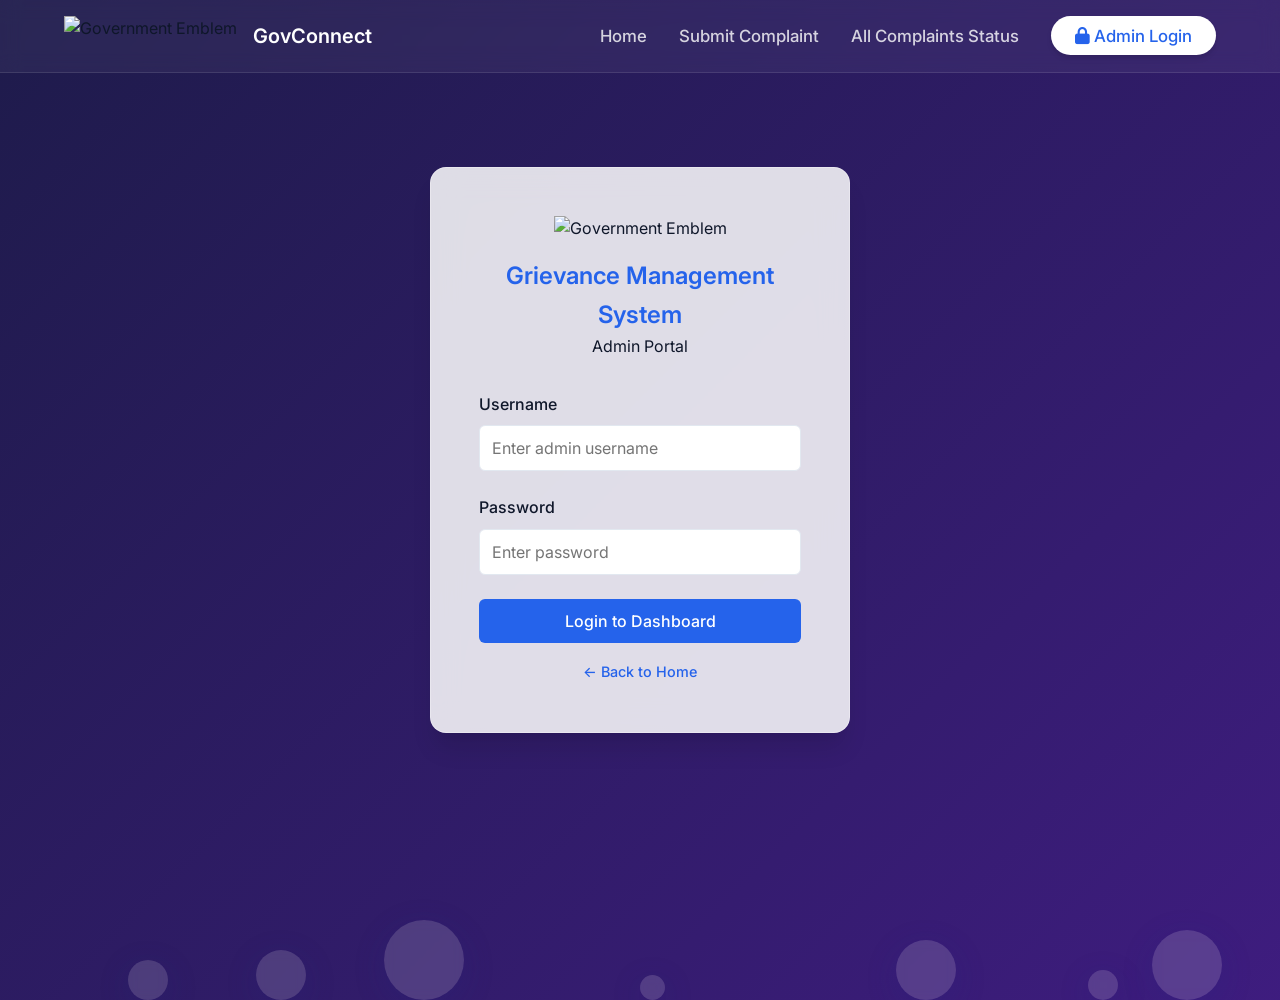
==== frontend/admin/complaints.html @ 9bc856f1 "Add files via upload" ====
<!DOCTYPE html>
<html lang="en">
<head>
    <meta charset="UTF-8">
    <meta name="viewport" content="width=device-width, initial-scale=1.0">
    <title>All Complaints - Grievance Management System</title>
    <link rel="stylesheet" href="../css/style.css">
    <link href="https://fonts.googleapis.com/css2?family=Inter:wght@300;400;500;600;700&display=swap" rel="stylesheet">
    <link rel="stylesheet" href="https://cdnjs.cloudflare.com/ajax/libs/font-awesome/6.4.0/css/all.min.css">
</head>
<body class="admin-body">
    <div class="sidebar">
        <div class="sidebar-header">
            <img src="https://upload.wikimedia.org/wikipedia/commons/5/55/Emblem_of_India.svg" alt="Emblem" class="sidebar-logo">
            <h2>Admin Portal</h2>
        </div>
        <ul class="nav-links">
            <li><a href="dashboard.html"><i class="fas fa-home"></i> Home Dashboard</a></li>
            <li><a href="complaints.html" class="active"><i class="fas fa-list"></i> All Complaints</a></li>
            <li><a href="queue.html"><i class="fas fa-exclamation-triangle"></i> Priority Queue</a></li>
            <li><a href="#" id="logoutBtn"><i class="fas fa-sign-out-alt"></i> Logout</a></li>
        </ul>
    </div>
    
    <div class="main-content">
        <header class="top-header">
            <div style="display: flex; align-items: center; gap: 1.5rem;">
                <div class="admin-hamburger" id="admin-hamburger">
                    <i class="fas fa-bars"></i>
                </div>
                <div class="header-title">
                    <h1>All Complaints</h1>
                    <p>Manage and track all registered grievances</p>
                </div>
            </div>
        </header>

        <div class="table-container">
            <div class="table-controls">
                <input type="text" id="searchBox" placeholder="Search by Ticket ID or Name..." class="search-input">
                <select id="filterDistrict" class="filter-select">
                    <option value="">All Districts</option>
                    <option value="North District">North District</option>
                    <option value="South District">South District</option>
                    <option value="East District">East District</option>
                    <option value="West District">West District</option>
                    <option value="Central District">Central District</option>
                </select>
                <select id="filterStatus" class="filter-select">
                    <option value="">All Statuses</option>
                    <option value="Pending">Pending</option>
                    <option value="In Progress">In Progress</option>
                    <option value="Resolved">Resolved</option>
                </select>
                <button class="btn-outline" onclick="exportToCSV()"><i class="fas fa-download"></i> Export CSV</button>
            </div>
            
            <table class="data-table">
                <thead>
                    <tr>
                        <th>Ticket ID</th>
                        <th>Citizen Name</th>
                        <th>District</th>
                        <th>Category</th>
                        <th>Urgency</th>
                        <th>Status</th>
                        <th>Action</th>
                    </tr>
                </thead>
                <tbody id="complaintsTableBody">
                    <!-- Rows injected via JS -->
                </tbody>
            </table>
            
            <div class="pagination">
                <button id="prevPage" class="btn-page">&laquo; Prev</button>
                <span id="pageInfo">Page 1 of 1</span>
                <button id="nextPage" class="btn-page">Next &raquo;</button>
            </div>
        </div>
    </div>

    <!-- Action Modal -->
    <div id="actionModal" class="modal hidden">
        <div class="modal-content">
            <span class="close-modal">&times;</span>
            <h2>Update Complaint Status</h2>
            <p>Ticket ID: <strong id="modalTicketId"></strong></p>
            <form id="actionForm">
                <input type="hidden" id="actionTicketId">
                <div class="form-group">
                    <label for="updateStatus">Status</label>
                    <select id="updateStatus" name="status" required>
                        <option value="Pending">Pending</option>
                        <option value="In Progress">In Progress</option>
                        <option value="Resolved">Resolved</option>
                    </select>
                </div>
                <div class="form-group">
                    <label for="actionNotes">Action Taken / Notes</label>
                    <textarea id="actionNotes" name="action_notes" rows="4" required></textarea>
                </div>
                <button type="submit" class="btn-primary full-width">Update Status</button>
            </form>
        </div>
    </div>
    
    <script src="../js/app.js"></script>
    <script>
        if (!sessionStorage.getItem("admin_id")) {
            window.location.href = "login.html";
        }
        document.addEventListener("DOMContentLoaded", () => {
            loadComplaints();
        });
    </script>
</body>
</html>
---- frontend/css/style.css ----
:root {
    --primary-color: #2563eb;     /* Vibrant Blue */
    --secondary-color: #7c3aed;   /* Deep Violet */
    --accent-color: #f97316;      /* Bright Orange */
    --bg-color: #f8fafc;
    --card-bg: #ffffff;
    --text-primary: #0f172a;
    --text-secondary: #475569;
    --border-color: #e2e8f0;
    
    --success: #10b981;
    --danger: #ef4444;
    --warning: #f59e0b;
    --info: #3b82f6;
    
    --sidebar-width: 250px;
    --header-height: 70px;
    
    --shadow-sm: 0 1px 2px 0 rgba(0, 0, 0, 0.05);
    --shadow-md: 0 4px 6px -1px rgba(0, 0, 0, 0.1), 0 2px 4px -1px rgba(0, 0, 0, 0.06);
    --shadow-lg: 0 20px 25px -5px rgba(0, 0, 0, 0.1), 0 10px 10px -5px rgba(0, 0, 0, 0.04);
    
    --transition-fast: all 0.3s cubic-bezier(0.4, 0, 0.2, 1);
}

* {
    margin: 0;
    padding: 0;
    box-sizing: border-box;
    font-family: 'Inter', sans-serif;
}

body {
    background-color: var(--bg-color);
    color: var(--text-primary);
    line-height: 1.6;
}

/* Typography */
h1, h2, h3, h4 {
    color: var(--primary-color);
    font-weight: 600;
}

/* Utilities */
.hidden { display: none !important; }
.full-width { width: 100%; }
.mt-3 { margin-top: 1rem; }

/* Buttons */
.btn-primary, .btn-outline {
    padding: 0.75rem 1.5rem;
    border-radius: 6px;
    font-weight: 500;
    cursor: pointer;
    transition: var(--transition-fast);
    border: none;
    font-size: 1rem;
    display: inline-block;
    text-align: center;
    text-decoration: none;
}

.btn-primary {
    background-color: var(--primary-color);
    color: white;
}

.btn-primary:hover {
    background-color: var(--secondary-color);
    transform: translateY(-1px);
    box-shadow: var(--shadow-md);
}

.btn-outline {
    background-color: transparent;
    border: 1px solid var(--primary-color);
    color: var(--primary-color);
}

.btn-outline:hover {
    background-color: var(--primary-color);
    color: white;
}

/* Login Page & Glassmorphism */
.login-body {
    display: flex;
    justify-content: center;
    align-items: center;
    min-height: 100vh;
    background: linear-gradient(135deg, #1e1b4b, #4c1d95, #2563eb);
    background-size: 300% 300%;
    animation: pulseGradient 15s ease infinite;
    position: relative;
    overflow: hidden;
}

.falling-balls {
    position: absolute;
    top: 0; left: 0; width: 100%; height: 100%;
    pointer-events: none;
    z-index: 1;
}

.ball {
    position: absolute;
    bottom: -100px;
    left: var(--left);
    width: var(--size);
    height: var(--size);
    background: rgba(255, 255, 255, 0.15);
    border-radius: 50%;
    backdrop-filter: blur(5px);
    box-shadow: 0 8px 32px 0 rgba(31, 38, 135, 0.2);
    animation: floatUp 8s infinite linear;
    animation-delay: var(--delay);
}

@keyframes floatUp {
    0% { transform: translateY(0) scale(0.8) rotate(0deg); opacity: 0; }
    20% { opacity: 1; }
    80% { opacity: 1; }
    100% { transform: translateY(-120vh) scale(1.2) rotate(360deg); opacity: 0; }
}

.login-container {
    background: var(--card-bg);
    padding: 3rem;
    border-radius: 16px;
    box-shadow: var(--shadow-lg);
    width: 100%;
    max-width: 420px;
    animation: fadeIn 0.8s cubic-bezier(0.4, 0, 0.2, 1);
    position: relative;
    z-index: 10;
}

.glass-card {
    background: rgba(255, 255, 255, 0.85);
    backdrop-filter: blur(16px);
    -webkit-backdrop-filter: blur(16px);
    border: 1px solid rgba(255, 255, 255, 0.3);
}

.login-header {
    text-align: center;
    margin-bottom: 2rem;
}

.emblem {
    width: 60px;
    height: auto;
    margin-bottom: 1rem;
}

/* Forms */
.form-group {
    margin-bottom: 1.5rem;
}

.form-group label {
    display: block;
    margin-bottom: 0.5rem;
    font-weight: 500;
    color: var(--text-primary);
}

.form-group input, .form-group select, .form-group textarea {
    width: 100%;
    padding: 0.75rem;
    border: 1px solid var(--border-color);
    border-radius: 6px;
    font-size: 1rem;
    transition: var(--transition-fast);
}

.form-group input:focus, .form-group select:focus, .form-group textarea:focus {
    outline: none;
    border-color: var(--secondary-color);
    box-shadow: 0 0 0 3px rgba(43, 108, 176, 0.1);
}

.error-msg {
    color: var(--danger);
    font-size: 0.875rem;
    margin-top: 0.5rem;
    text-align: center;
}

/* Citizen Submission Portal */
.citizen-nav {
    display: flex;
    justify-content: space-between;
    align-items: center;
    padding: 1rem 5%;
    background: white;
    box-shadow: var(--shadow-sm);
}

.nav-brand {
    display: flex;
    align-items: center;
    gap: 1rem;
}

.nav-brand img {
    height: 40px;
}

.nav-brand h1 {
    font-size: 1.25rem;
    color: var(--primary-color);
}

.submit-container {
    max-width: 800px;
    margin: 3rem auto;
    padding: 0 1rem;
}

.form-card {
    background: white;
    padding: 2.5rem;
    border-radius: 12px;
    box-shadow: var(--shadow-md);
}

.form-row {
    display: flex;
    gap: 1.5rem;
}

.half {
    flex: 1;
}

.file-upload {
    background: #f8fafc;
    border: 2px dashed var(--border-color);
    padding: 1.5rem;
    text-align: center;
    border-radius: 6px;
}

/* Submission Result */
.submission-result {
    text-align: center;
    padding: 2rem;
    animation: slideUp 0.4s ease-out;
}

.success-icon {
    width: 60px;
    height: 60px;
    background: var(--success);
    color: white;
    border-radius: 50%;
    display: flex;
    align-items: center;
    justify-content: center;
    font-size: 2rem;
    margin: 0 auto 1.5rem;
}

.ai-analysis {
    background: #ebf8ff;
    padding: 1.5rem;
    border-radius: 8px;
    margin: 1.5rem 0;
    border-left: 4px solid var(--info);
}

/* Admin Layout */
.admin-body {
    display: flex;
    min-height: 100vh;
}

.sidebar {
    width: var(--sidebar-width);
    background: var(--primary-color);
    color: white;
    position: fixed;
    height: 100vh;
    left: 0;
    top: 0;
    z-index: 100;
}

.sidebar-header {
    padding: 1.5rem;
    display: flex;
    align-items: center;
    gap: 1rem;
    border-bottom: 1px solid rgba(255,255,255,0.1);
}

.sidebar-logo {
    height: 35px;
    filter: brightness(0) invert(1);
}

.sidebar-header h2 {
    color: white;
    font-size: 1.2rem;
}

.nav-links {
    list-style: none;
    padding: 1.5rem 0;
}

.nav-links li a {
    display: flex;
    align-items: center;
    gap: 1rem;
    padding: 1rem 1.5rem;
    color: rgba(255,255,255,0.8);
    text-decoration: none;
    transition: var(--transition-fast);
}

.nav-links li a:hover, .nav-links li a.active {
    background: rgba(255,255,255,0.1);
    color: white;
    border-left: 4px solid var(--accent-color);
}

.main-content {
    flex: 1;
    margin-left: var(--sidebar-width);
    padding: 2rem 3rem;
}

.top-header {
    display: flex;
    justify-content: space-between;
    align-items: center;
    margin-bottom: 2rem;
    padding-bottom: 1rem;
    border-bottom: 1px solid var(--border-color);
}

.header-title p {
    color: var(--text-secondary);
}

/* Dashboard Cards */
.dashboard-cards {
    display: grid;
    grid-template-columns: repeat(auto-fit, minmax(240px, 1fr));
    gap: 1.5rem;
    margin-bottom: 2.5rem;
}

.card {
    background: white;
    padding: 1.5rem;
    border-radius: 10px;
    box-shadow: var(--shadow-sm);
    display: flex;
    align-items: center;
    gap: 1.5rem;
    transition: var(--transition-fast);
}

.card:hover {
    transform: translateY(-3px);
    box-shadow: var(--shadow-md);
}

.card-icon {
    width: 60px;
    height: 60px;
    border-radius: 12px;
    display: flex;
    align-items: center;
    justify-content: center;
    font-size: 1.5rem;
}

.card-icon.blue { background: #ebf8ff; color: var(--info); }
.card-icon.red { background: #fff5f5; color: var(--danger); }
.card-icon.green { background: #f0fff4; color: var(--success); }
.card-icon.yellow { background: #fffff0; color: var(--warning); }

.card-value {
    font-size: 1.8rem;
    font-weight: 700;
    color: var(--primary-color);
}

/* Charts */
.charts-container {
    display: grid;
    grid-template-columns: 1fr 1fr;
    gap: 1.5rem;
}

.chart-box {
    background: white;
    padding: 1.5rem;
    border-radius: 12px;
    box-shadow: var(--shadow-md);
    position: relative;
    height: 350px;
    transition: transform 0.3s ease, box-shadow 0.3s ease;
    border-top: 4px solid var(--accent-color);
}

.chart-box:hover {
    transform: translateY(-5px);
    box-shadow: var(--shadow-lg);
}

.chart-box canvas {
    max-height: 280px;
}

.chart-box.full-width {
    grid-column: 1 / -1;
    height: 400px;
}
.chart-box.full-width canvas {
    max-height: 320px;
}

/* Tables */
.table-container {
    background: white;
    border-radius: 10px;
    box-shadow: var(--shadow-sm);
    padding: 1.5rem;
}

.table-controls {
    display: flex;
    gap: 1rem;
    margin-bottom: 1.5rem;
}

.search-input {
    flex: 1;
    padding: 0.5rem 1rem;
    border: 1px solid var(--border-color);
    border-radius: 6px;
}

.filter-select {
    padding: 0.5rem 1rem;
    border: 1px solid var(--border-color);
    border-radius: 6px;
    background: white;
}

.data-table {
    width: 100%;
    border-collapse: collapse;
}

.data-table th, .data-table td {
    padding: 1rem;
    text-align: left;
    border-bottom: 1px solid var(--border-color);
}

.data-table th {
    background: #f8fafc;
    color: var(--text-secondary);
    font-weight: 600;
}

.data-table tr:hover {
    background: #f8fafc;
}

/* Badges */
.badge {
    padding: 0.25rem 0.75rem;
    border-radius: 999px;
    font-size: 0.85rem;
    font-weight: 500;
}

.badge.critical, .badge.high { background: #fed7d7; color: #c53030; }
.badge.medium { background: #fefcbf; color: #b7791f; }
.badge.low { background: #c6f6d5; color: #276749; }

.badge.pending { background: #e2e8f0; color: #4a5568; }
.badge.in-progress { background: #bee3f8; color: #2b6cb0; }
.badge.resolved { background: #c6f6d5; color: #276749; }

/* Queue Container */
.queue-container {
    display: flex;
    flex-direction: column;
    gap: 1rem;
}

.queue-card {
    background: white;
    border-radius: 10px;
    padding: 1.5rem;
    box-shadow: var(--shadow-sm);
    display: flex;
    justify-content: space-between;
    align-items: center;
    border-left: 5px solid transparent;
}

.queue-card.critical { border-left-color: var(--danger); background: #fffdfd; }
.queue-card.high { border-left-color: var(--warning); }
.queue-card.medium { border-left-color: var(--info); }
.queue-card.low { border-left-color: var(--success); }

/* Modal */
.modal {
    position: fixed;
    top: 0;
    left: 0;
    width: 100%;
    height: 100%;
    background: rgba(0,0,0,0.5);
    display: flex;
    justify-content: center;
    align-items: center;
    z-index: 1000;
}

.modal-content {
    background: white;
    padding: 2rem;
    border-radius: 10px;
    width: 100%;
    max-width: 500px;
    position: relative;
}

.close-modal {
    position: absolute;
    top: 1rem;
    right: 1.5rem;
    font-size: 1.5rem;
    cursor: pointer;
    color: var(--text-secondary);
}

/* Animations */
@keyframes fadeIn {
    from { opacity: 0; transform: translateY(10px); }
    to { opacity: 1; transform: translateY(0); }
}

@keyframes slideUp {
    from { transform: translateY(30px); opacity: 0; }
    to { transform: translateY(0); opacity: 1; }
}

@keyframes pulseGradient {
    0% { background-position: 0% 50%; }
    50% { background-position: 100% 50%; }
    100% { background-position: 0% 50%; }
}

/* Public Dashboard & Navbar */
.public-nav {
    display: flex;
    justify-content: space-between;
    align-items: center;
    padding: 1rem 5%;
    background: rgba(255, 255, 255, 0.9);
    backdrop-filter: blur(10px);
    box-shadow: var(--shadow-sm);
    position: sticky;
    top: 0;
    z-index: 1000;
}

.public-nav .nav-links-public {
    display: flex;
    gap: 2rem;
    list-style: none;
    align-items: center;
}

.public-nav .nav-links-public a {
    text-decoration: none;
    color: var(--primary-color);
    font-weight: 500;
    font-size: 1.05rem;
    position: relative;
    padding: 0.5rem 0;
    transition: color 0.3s;
}

.public-nav .nav-links-public a:hover {
    color: var(--accent-color);
}

.public-nav .nav-links-public a::after {
    content: '';
    position: absolute;
    width: 0;
    height: 2px;
    bottom: 0;
    left: 0;
    background-color: var(--accent-color);
    transition: width 0.3s ease;
}

.public-nav .nav-links-public a:hover::after {
    width: 100%;
}

.hamburger {
    display: none;
    font-size: 1.8rem;
    cursor: pointer;
    color: var(--primary-color);
    transition: var(--transition-fast);
}
.hamburger:hover {
    color: var(--accent-color);
}

.btn-login {
    background: linear-gradient(135deg, var(--primary-color), var(--secondary-color));
    color: white !important;
    padding: 0.6rem 1.5rem !important;
    border-radius: 20px;
    box-shadow: var(--shadow-md);
    transition: transform 0.3s, box-shadow 0.3s;
}

.btn-login:hover {
    transform: translateY(-2px);
    box-shadow: 0 6px 12px rgba(43, 108, 176, 0.3);
}
.btn-login::after { display: none; }

/* Hero Section */
.hero {
    text-align: center;
    padding: 6rem 2rem;
    background: linear-gradient(-45deg, #ebf8ff, #f0fff4, #fff5f5, #fffff0);
    background-size: 400% 400%;
    animation: pulseGradient 15s ease infinite;
    min-height: 60vh;
    display: flex;
    flex-direction: column;
    justify-content: center;
    align-items: center;
}

.hero h1 {
    font-size: 3.5rem;
    margin-bottom: 1.5rem;
    background: linear-gradient(135deg, var(--primary-color), var(--accent-color));
    -webkit-background-clip: text;
    -webkit-text-fill-color: transparent;
    animation: slideUp 0.8s ease-out;
}

.hero p {
    font-size: 1.25rem;
    color: var(--text-secondary);
    max-width: 600px;
    margin-bottom: 2.5rem;
    animation: slideUp 1s ease-out;
}

.hero-buttons {
    display: flex;
    gap: 1.5rem;
    animation: slideUp 1.2s ease-out;
}

.hero-btn {
    padding: 1rem 2rem;
    font-size: 1.1rem;
    border-radius: 30px;
    font-weight: 600;
    text-decoration: none;
    transition: all 0.3s ease;
}

.btn-primary-glow {
    background: var(--primary-color);
    color: white;
    box-shadow: 0 4px 15px rgba(26, 54, 93, 0.4);
}
.btn-primary-glow:hover {
    background: var(--accent-color);
    box-shadow: 0 6px 20px rgba(237, 137, 54, 0.5);
    transform: translateY(-3px);
}

.features-grid {
    display: grid;
    grid-template-columns: repeat(auto-fit, minmax(300px, 1fr));
    gap: 2rem;
    padding: 4rem 5%;
}
.feature-card {
    background: white;
    padding: 2rem;
    border-radius: 15px;
    text-align: center;
    box-shadow: var(--shadow-md);
    transition: transform 0.3s, box-shadow 0.3s;
    border-bottom: 4px solid transparent;
}
.feature-card:hover {
    transform: translateY(-10px);
    box-shadow: var(--shadow-lg);
    border-bottom-color: var(--accent-color);
}
.feature-icon {
    font-size: 2.5rem;
    color: var(--secondary-color);
    margin-bottom: 1rem;
}

/* Responsive */
@media (max-width: 768px) {
    .sidebar { transform: translateX(-100%); transition: var(--transition-fast); }
    .main-content { margin-left: 0; padding: 1.5rem; width: 100%; }
    .form-row { flex-direction: column; gap: 0; }
    .table-controls { flex-direction: column; }
    .charts-container { grid-template-columns: 1fr; }
    .hero h1 { font-size: 2.2rem; }
    
    .hamburger { display: block; }
    .public-nav { flex-direction: row; flex-wrap: wrap; padding: 1rem 5%; justify-content: space-between; align-items: center; }
    .public-nav .nav-links-public { 
        display: none; /* hidden by default */
        flex-direction: column; 
        width: 100%; 
        gap: 1rem;
        background: rgba(255, 255, 255, 0.95);
        padding: 1.5rem;
        border-radius: 10px;
        box-shadow: var(--shadow-md);
        margin-top: 1rem;
    }
    .public-nav .nav-links-public.active { display: flex; animation: fadeIn 0.3s ease; }
    .public-nav .nav-links-public a { display: block; width: 100%; text-align: center; font-size: 1.1rem; }
    
    .data-table { display: block; overflow-x: auto; white-space: nowrap; }
}

/* Admin Responsive Hamburger */
.admin-hamburger {
    display: none;
    font-size: 1.5rem;
    cursor: pointer;
    color: var(--primary-color);
    transition: var(--transition-fast);
}

.admin-hamburger:hover {
    color: var(--accent-color);
}

/* Glassmorphic Navbar for Login Page */
.login-body .public-nav {
    position: absolute;
    top: 0;
    left: 0;
    width: 100%;
    background: rgba(255, 255, 255, 0.05);
    backdrop-filter: blur(10px);
    -webkit-backdrop-filter: blur(10px);
    border-bottom: 1px solid rgba(255, 255, 255, 0.1);
    box-shadow: none;
}

.login-body .public-nav .nav-brand h1 {
    color: white;
}

.login-body .public-nav .nav-links-public a {
    color: rgba(255, 255, 255, 0.8);
}

.login-body .public-nav .nav-links-public a:hover {
    color: var(--accent-color);
}

.login-body .public-nav .btn-login {
    background: white;
    color: var(--primary-color) !important;
}

.login-body .public-nav .btn-login:hover {
    background: var(--accent-color);
    color: white !important;
}

.login-body .public-nav .hamburger {
    color: white;
}

@media (max-width: 768px) {
    .sidebar { 
        transform: translateX(-100%); 
        transition: transform 0.3s cubic-bezier(0.4, 0, 0.2, 1); 
    }
    .sidebar.active {
        transform: translateX(0) !important;
        box-shadow: 5px 0 25px rgba(0, 0, 0, 0.3);
    }
    .admin-hamburger {
        display: block;
    }
    
    .login-body .public-nav {
        background: rgba(15, 23, 42, 0.95);
    }
    .login-body .public-nav .nav-links-public {
        background: rgba(30, 41, 59, 0.98);
        border: 1px solid rgba(255, 255, 255, 0.1);
    }
}
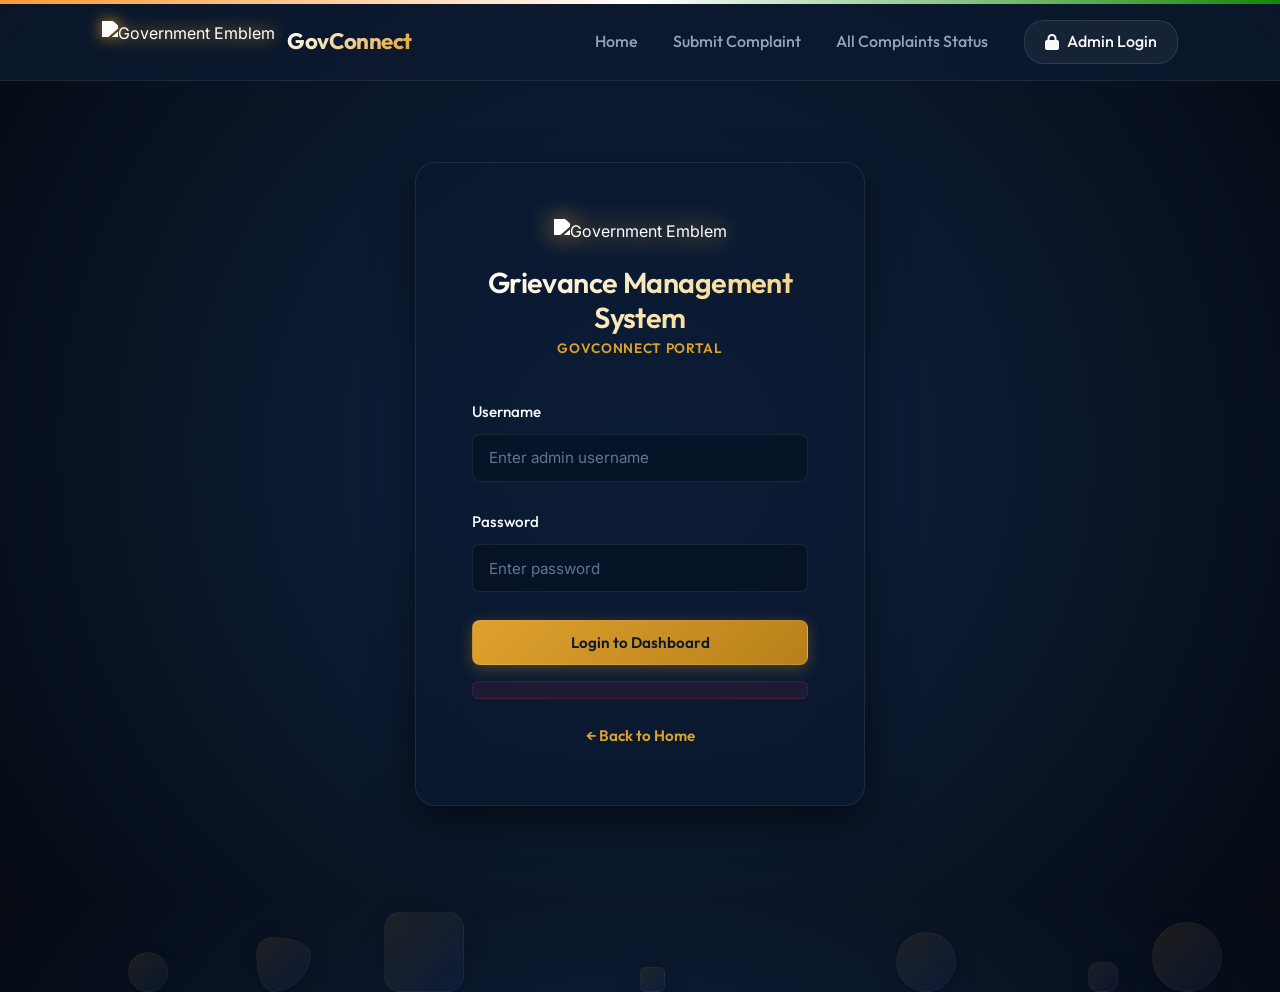
==== commit fba3644a: "Add files via upload" ====
--- a/frontend/admin/complaints.html
+++ b/frontend/admin/complaints.html
@@ -9,10 +9,11 @@
     <link rel="stylesheet" href="https://cdnjs.cloudflare.com/ajax/libs/font-awesome/6.4.0/css/all.min.css">
 </head>
 <body class="admin-body">
+    <div class="tricolor-bar"></div>
     <div class="sidebar">
         <div class="sidebar-header">
             <img src="https://upload.wikimedia.org/wikipedia/commons/5/55/Emblem_of_India.svg" alt="Emblem" class="sidebar-logo">
-            <h2>Admin Portal</h2>
+            <h2>GovConnect</h2>
         </div>
         <ul class="nav-links">
             <li><a href="dashboard.html"><i class="fas fa-home"></i> Home Dashboard</a></li>
@@ -36,15 +37,29 @@
         </header>
 
         <div class="table-container">
-            <div class="table-controls">
-                <input type="text" id="searchBox" placeholder="Search by Ticket ID or Name..." class="search-input">
+            <div class="table-controls" style="display:flex; flex-wrap:wrap; gap:0.75rem;">
+                <input type="text" id="searchBox" placeholder="Search by Ticket, Name or Keyword..." class="search-input" style="flex:1; min-width:200px;">
                 <select id="filterDistrict" class="filter-select">
                     <option value="">All Districts</option>
-                    <option value="North District">North District</option>
-                    <option value="South District">South District</option>
-                    <option value="East District">East District</option>
-                    <option value="West District">West District</option>
-                    <option value="Central District">Central District</option>
+                </select>
+                <select id="filterCity" class="filter-select" disabled>
+                    <option value="">All Cities/Towns</option>
+                </select>
+                <select id="filterCategory" class="filter-select">
+                    <option value="">All Categories</option>
+                    <option value="Water">Water Supply</option>
+                    <option value="Electricity">Electricity</option>
+                    <option value="Public Works">Public Works</option>
+                    <option value="Sanitation">Sanitation</option>
+                    <option value="Health">Health</option>
+                    <option value="Transport">Transport</option>
+                </select>
+                <select id="filterUrgency" class="filter-select">
+                    <option value="">All Urgencies</option>
+                    <option value="Low">Low</option>
+                    <option value="Medium">Medium</option>
+                    <option value="High">High</option>
+                    <option value="Critical">Critical</option>
                 </select>
                 <select id="filterStatus" class="filter-select">
                     <option value="">All Statuses</option>
@@ -52,25 +67,30 @@
                     <option value="In Progress">In Progress</option>
                     <option value="Resolved">Resolved</option>
                 </select>
-                <button class="btn-outline" onclick="exportToCSV()"><i class="fas fa-download"></i> Export CSV</button>
+                <button id="clearFiltersBtn" class="btn-outline" style="border-radius:6px; padding:0.5rem 1rem; color: var(--danger); border-color: rgba(244, 63, 94, 0.2);"><i class="fas fa-times-circle"></i> Clear Filters</button>
+                <button class="btn-outline" onclick="exportToCSV()" style="border-radius:6px; padding:0.5rem 1rem;"><i class="fas fa-download"></i> Export CSV</button>
             </div>
             
-            <table class="data-table">
-                <thead>
-                    <tr>
-                        <th>Ticket ID</th>
-                        <th>Citizen Name</th>
-                        <th>District</th>
-                        <th>Category</th>
-                        <th>Urgency</th>
-                        <th>Status</th>
-                        <th>Action</th>
-                    </tr>
-                </thead>
-                <tbody id="complaintsTableBody">
-                    <!-- Rows injected via JS -->
-                </tbody>
-            </table>
+            <div class="data-table-wrapper">
+                <table class="data-table">
+                    <thead>
+                        <tr>
+                            <th>Ticket ID</th>
+                            <th>Citizen Name</th>
+                            <th>District</th>
+                            <th>City/Town</th>
+                            <th>Specific Location</th>
+                            <th>Category</th>
+                            <th>Urgency</th>
+                            <th>Status</th>
+                            <th>Action</th>
+                        </tr>
+                    </thead>
+                    <tbody id="complaintsTableBody">
+                        <!-- Rows injected via JS -->
+                    </tbody>
+                </table>
+            </div>
             
             <div class="pagination">
                 <button id="prevPage" class="btn-page">&laquo; Prev</button>
@@ -80,16 +100,20 @@
         </div>
     </div>
 
-    <!-- Action Modal -->
+    <!-- Action Modal & Details View -->
     <div id="actionModal" class="modal hidden">
-        <div class="modal-content">
+        <div class="modal-content" style="max-width:600px; max-height:90vh; overflow-y:auto; border-radius:12px; box-shadow:var(--shadow-lg);">
             <span class="close-modal">&times;</span>
-            <h2>Update Complaint Status</h2>
-            <p>Ticket ID: <strong id="modalTicketId"></strong></p>
+            <h2 style="margin-bottom:1rem; color:var(--primary-color);">Grievance Details & Action</h2>
+            <p style="margin-bottom:1rem; font-size:0.95rem; color:var(--text-secondary);">Ticket ID: <strong id="modalTicketId" style="color:var(--primary-color);"></strong></p>
+            
+            <!-- Dynamic detailed information injected via JS -->
+            <div id="modalComplaintDetails"></div>
+            
             <form id="actionForm">
                 <input type="hidden" id="actionTicketId">
                 <div class="form-group">
-                    <label for="updateStatus">Status</label>
+                    <label for="updateStatus" style="font-weight:600;">Update Status</label>
                     <select id="updateStatus" name="status" required>
                         <option value="Pending">Pending</option>
                         <option value="In Progress">In Progress</option>
@@ -97,10 +121,10 @@
                     </select>
                 </div>
                 <div class="form-group">
-                    <label for="actionNotes">Action Taken / Notes</label>
-                    <textarea id="actionNotes" name="action_notes" rows="4" required></textarea>
+                    <label for="actionNotes" style="font-weight:600;">Action Taken / Resolution Notes</label>
+                    <textarea id="actionNotes" name="action_notes" rows="3" required placeholder="Provide details of actions taken..." style="font-family:inherit;"></textarea>
                 </div>
-                <button type="submit" class="btn-primary full-width">Update Status</button>
+                <button type="submit" class="btn-primary full-width" style="border-radius:6px;">Submit Update</button>
             </form>
         </div>
     </div>
--- a/frontend/css/style.css
+++ b/frontend/css/style.css
@@ -1,28 +1,51 @@
+@import url('https://fonts.googleapis.com/css2?family=Inter:wght@300;400;500;600;700&family=Outfit:wght@300;400;500;600;700;800&display=swap');
+
 :root {
-    --primary-color: #2563eb;     /* Vibrant Blue */
-    --secondary-color: #7c3aed;   /* Deep Violet */
-    --accent-color: #f97316;      /* Bright Orange */
-    --bg-color: #f8fafc;
-    --card-bg: #ffffff;
-    --text-primary: #0f172a;
-    --text-secondary: #475569;
-    --border-color: #e2e8f0;
+    /* GovConnect Premium Design System Color Palette */
+    --primary-color: #0c1a30;      /* Majestic Deep Navy */
+    --primary-light: #162a4a;     /* Rich Navy */
+    --primary-dark: #050d1a;      /* Dark Space Blue */
+    --secondary-color: #1e3a8a;   /* Royal Blue */
     
-    --success: #10b981;
-    --danger: #ef4444;
-    --warning: #f59e0b;
-    --info: #3b82f6;
+    --accent-color: #dfa12d;      /* Prestige Gold */
+    --accent-dark: #b8801b;       /* Burnished Gold */
+    --accent-light: #f5cf6e;      /* Light Gold Accent */
+    --accent-glow: rgba(223, 161, 45, 0.3);
     
-    --sidebar-width: 250px;
-    --header-height: 70px;
+    --bg-color: #080f1e;          /* Core Dark Space Background */
+    --card-bg: rgba(15, 27, 49, 0.7); /* Frosted Glass Card */
+    --card-header-bg: rgba(22, 42, 74, 0.8);
     
-    --shadow-sm: 0 1px 2px 0 rgba(0, 0, 0, 0.05);
-    --shadow-md: 0 4px 6px -1px rgba(0, 0, 0, 0.1), 0 2px 4px -1px rgba(0, 0, 0, 0.06);
-    --shadow-lg: 0 20px 25px -5px rgba(0, 0, 0, 0.1), 0 10px 10px -5px rgba(0, 0, 0, 0.04);
+    --text-primary: #f8fafc;      /* Crisp Off-White */
+    --text-secondary: #94a3b8;    /* Muted Slate Blue */
+    --text-muted: #64748b;        /* Deep Grayish Slate */
     
-    --transition-fast: all 0.3s cubic-bezier(0.4, 0, 0.2, 1);
-}
-
+    --border-color: rgba(255, 255, 255, 0.08); /* Frosted Border */
+    --border-hover: rgba(223, 161, 45, 0.4);   /* Gold Glowing Border */
+    
+    /* System Status Badges */
+    --success: #10b981;           /* Emerald Green */
+    --danger: #f43f5e;            /* Rose Red */
+    --warning: #f59e0b;           /* Amber Orange */
+    --info: #38bdf8;              /* Sky Blue */
+    
+    --sidebar-width: 260px;
+    --header-height: 75px;
+    
+    /* Shadows & Glows */
+    --shadow-sm: 0 2px 8px rgba(0, 0, 0, 0.3);
+    --shadow-md: 0 8px 30px rgba(0, 0, 0, 0.4);
+    --shadow-lg: 0 16px 40px rgba(0, 0, 0, 0.5);
+    --shadow-glow: 0 0 18px var(--accent-glow);
+    --shadow-gold-btn: 0 4px 15px rgba(223, 161, 45, 0.3);
+    
+    /* Animation Timings */
+    --transition-fast: all 0.2s cubic-bezier(0.4, 0, 0.2, 1);
+    --transition-normal: all 0.35s cubic-bezier(0.4, 0, 0.2, 1);
+    --transition-slow: all 0.5s cubic-bezier(0.4, 0, 0.2, 1);
+}
+
+/* Global Reset & Base */
 * {
     margin: 0;
     padding: 0;
@@ -34,12 +57,40 @@
     background-color: var(--bg-color);
     color: var(--text-primary);
     line-height: 1.6;
-}
-
-/* Typography */
-h1, h2, h3, h4 {
-    color: var(--primary-color);
+    overflow-x: hidden;
+    /* Deep space radial glow */
+    background-image: radial-gradient(circle at 10% 20%, rgba(22, 42, 74, 0.2) 0%, transparent 45%),
+                      radial-gradient(circle at 90% 80%, rgba(30, 58, 138, 0.25) 0%, transparent 50%);
+    background-attachment: fixed;
+}
+
+/* Scrollbar Customization */
+::-webkit-scrollbar {
+    width: 8px;
+    height: 8px;
+}
+::-webkit-scrollbar-track {
+    background: var(--primary-dark);
+}
+::-webkit-scrollbar-thumb {
+    background: var(--primary-light);
+    border-radius: 4px;
+    border: 2px solid var(--primary-dark);
+}
+::-webkit-scrollbar-thumb:hover {
+    background: var(--accent-color);
+}
+
+/* Typography Base */
+h1, h2, h3, h4, h5, h6 {
+    font-family: 'Outfit', sans-serif;
+    color: var(--text-primary);
     font-weight: 600;
+    letter-spacing: -0.02em;
+}
+
+p {
+    color: var(--text-secondary);
 }
 
 /* Utilities */
@@ -47,555 +98,124 @@
 .full-width { width: 100%; }
 .mt-3 { margin-top: 1rem; }
 
-/* Buttons */
-.btn-primary, .btn-outline {
-    padding: 0.75rem 1.5rem;
-    border-radius: 6px;
-    font-weight: 500;
-    cursor: pointer;
-    transition: var(--transition-fast);
-    border: none;
-    font-size: 1rem;
-    display: inline-block;
-    text-align: center;
-    text-decoration: none;
-}
-
-.btn-primary {
-    background-color: var(--primary-color);
-    color: white;
-}
-
-.btn-primary:hover {
-    background-color: var(--secondary-color);
-    transform: translateY(-1px);
-    box-shadow: var(--shadow-md);
-}
-
-.btn-outline {
-    background-color: transparent;
-    border: 1px solid var(--primary-color);
-    color: var(--primary-color);
-}
-
-.btn-outline:hover {
-    background-color: var(--primary-color);
-    color: white;
-}
-
-/* Login Page & Glassmorphism */
-.login-body {
-    display: flex;
-    justify-content: center;
-    align-items: center;
-    min-height: 100vh;
-    background: linear-gradient(135deg, #1e1b4b, #4c1d95, #2563eb);
-    background-size: 300% 300%;
-    animation: pulseGradient 15s ease infinite;
-    position: relative;
-    overflow: hidden;
-}
-
-.falling-balls {
-    position: absolute;
-    top: 0; left: 0; width: 100%; height: 100%;
-    pointer-events: none;
-    z-index: 1;
-}
-
-.ball {
-    position: absolute;
-    bottom: -100px;
-    left: var(--left);
-    width: var(--size);
-    height: var(--size);
-    background: rgba(255, 255, 255, 0.15);
-    border-radius: 50%;
-    backdrop-filter: blur(5px);
-    box-shadow: 0 8px 32px 0 rgba(31, 38, 135, 0.2);
-    animation: floatUp 8s infinite linear;
-    animation-delay: var(--delay);
-}
-
-@keyframes floatUp {
-    0% { transform: translateY(0) scale(0.8) rotate(0deg); opacity: 0; }
-    20% { opacity: 1; }
-    80% { opacity: 1; }
-    100% { transform: translateY(-120vh) scale(1.2) rotate(360deg); opacity: 0; }
-}
-
-.login-container {
-    background: var(--card-bg);
-    padding: 3rem;
-    border-radius: 16px;
-    box-shadow: var(--shadow-lg);
+/* Dynamic Tricolor Top Bar Accent */
+.tricolor-bar {
     width: 100%;
-    max-width: 420px;
-    animation: fadeIn 0.8s cubic-bezier(0.4, 0, 0.2, 1);
-    position: relative;
-    z-index: 10;
-}
-
-.glass-card {
-    background: rgba(255, 255, 255, 0.85);
-    backdrop-filter: blur(16px);
-    -webkit-backdrop-filter: blur(16px);
-    border: 1px solid rgba(255, 255, 255, 0.3);
-}
-
-.login-header {
-    text-align: center;
-    margin-bottom: 2rem;
-}
-
-.emblem {
-    width: 60px;
-    height: auto;
-    margin-bottom: 1rem;
-}
-
-/* Forms */
-.form-group {
-    margin-bottom: 1.5rem;
-}
-
-.form-group label {
-    display: block;
-    margin-bottom: 0.5rem;
-    font-weight: 500;
-    color: var(--text-primary);
-}
-
-.form-group input, .form-group select, .form-group textarea {
-    width: 100%;
-    padding: 0.75rem;
-    border: 1px solid var(--border-color);
-    border-radius: 6px;
-    font-size: 1rem;
-    transition: var(--transition-fast);
-}
-
-.form-group input:focus, .form-group select:focus, .form-group textarea:focus {
-    outline: none;
-    border-color: var(--secondary-color);
-    box-shadow: 0 0 0 3px rgba(43, 108, 176, 0.1);
-}
-
-.error-msg {
-    color: var(--danger);
-    font-size: 0.875rem;
-    margin-top: 0.5rem;
-    text-align: center;
-}
-
-/* Citizen Submission Portal */
-.citizen-nav {
-    display: flex;
-    justify-content: space-between;
-    align-items: center;
-    padding: 1rem 5%;
-    background: white;
-    box-shadow: var(--shadow-sm);
-}
-
-.nav-brand {
-    display: flex;
-    align-items: center;
-    gap: 1rem;
-}
-
-.nav-brand img {
-    height: 40px;
-}
-
-.nav-brand h1 {
-    font-size: 1.25rem;
-    color: var(--primary-color);
-}
-
-.submit-container {
-    max-width: 800px;
-    margin: 3rem auto;
-    padding: 0 1rem;
-}
-
-.form-card {
-    background: white;
-    padding: 2.5rem;
-    border-radius: 12px;
-    box-shadow: var(--shadow-md);
-}
-
-.form-row {
-    display: flex;
-    gap: 1.5rem;
-}
-
-.half {
-    flex: 1;
-}
-
-.file-upload {
-    background: #f8fafc;
-    border: 2px dashed var(--border-color);
-    padding: 1.5rem;
-    text-align: center;
-    border-radius: 6px;
-}
-
-/* Submission Result */
-.submission-result {
-    text-align: center;
-    padding: 2rem;
-    animation: slideUp 0.4s ease-out;
-}
-
-.success-icon {
-    width: 60px;
-    height: 60px;
-    background: var(--success);
-    color: white;
-    border-radius: 50%;
-    display: flex;
-    align-items: center;
-    justify-content: center;
-    font-size: 2rem;
-    margin: 0 auto 1.5rem;
-}
-
-.ai-analysis {
-    background: #ebf8ff;
-    padding: 1.5rem;
-    border-radius: 8px;
-    margin: 1.5rem 0;
-    border-left: 4px solid var(--info);
-}
-
-/* Admin Layout */
-.admin-body {
-    display: flex;
-    min-height: 100vh;
-}
-
-.sidebar {
-    width: var(--sidebar-width);
-    background: var(--primary-color);
-    color: white;
-    position: fixed;
-    height: 100vh;
-    left: 0;
-    top: 0;
-    z-index: 100;
-}
-
-.sidebar-header {
-    padding: 1.5rem;
-    display: flex;
-    align-items: center;
-    gap: 1rem;
-    border-bottom: 1px solid rgba(255,255,255,0.1);
-}
-
-.sidebar-logo {
-    height: 35px;
-    filter: brightness(0) invert(1);
-}
-
-.sidebar-header h2 {
-    color: white;
-    font-size: 1.2rem;
-}
-
-.nav-links {
-    list-style: none;
-    padding: 1.5rem 0;
-}
-
-.nav-links li a {
-    display: flex;
-    align-items: center;
-    gap: 1rem;
-    padding: 1rem 1.5rem;
-    color: rgba(255,255,255,0.8);
-    text-decoration: none;
-    transition: var(--transition-fast);
-}
-
-.nav-links li a:hover, .nav-links li a.active {
-    background: rgba(255,255,255,0.1);
-    color: white;
-    border-left: 4px solid var(--accent-color);
-}
-
-.main-content {
-    flex: 1;
-    margin-left: var(--sidebar-width);
-    padding: 2rem 3rem;
-}
-
-.top-header {
-    display: flex;
-    justify-content: space-between;
-    align-items: center;
-    margin-bottom: 2rem;
-    padding-bottom: 1rem;
-    border-bottom: 1px solid var(--border-color);
-}
-
-.header-title p {
-    color: var(--text-secondary);
-}
-
-/* Dashboard Cards */
-.dashboard-cards {
-    display: grid;
-    grid-template-columns: repeat(auto-fit, minmax(240px, 1fr));
-    gap: 1.5rem;
-    margin-bottom: 2.5rem;
-}
-
-.card {
-    background: white;
-    padding: 1.5rem;
-    border-radius: 10px;
-    box-shadow: var(--shadow-sm);
-    display: flex;
-    align-items: center;
-    gap: 1.5rem;
-    transition: var(--transition-fast);
-}
-
-.card:hover {
-    transform: translateY(-3px);
-    box-shadow: var(--shadow-md);
-}
-
-.card-icon {
-    width: 60px;
-    height: 60px;
-    border-radius: 12px;
-    display: flex;
-    align-items: center;
-    justify-content: center;
-    font-size: 1.5rem;
-}
-
-.card-icon.blue { background: #ebf8ff; color: var(--info); }
-.card-icon.red { background: #fff5f5; color: var(--danger); }
-.card-icon.green { background: #f0fff4; color: var(--success); }
-.card-icon.yellow { background: #fffff0; color: var(--warning); }
-
-.card-value {
-    font-size: 1.8rem;
-    font-weight: 700;
-    color: var(--primary-color);
-}
-
-/* Charts */
-.charts-container {
-    display: grid;
-    grid-template-columns: 1fr 1fr;
-    gap: 1.5rem;
-}
-
-.chart-box {
-    background: white;
-    padding: 1.5rem;
-    border-radius: 12px;
-    box-shadow: var(--shadow-md);
-    position: relative;
-    height: 350px;
-    transition: transform 0.3s ease, box-shadow 0.3s ease;
-    border-top: 4px solid var(--accent-color);
-}
-
-.chart-box:hover {
-    transform: translateY(-5px);
-    box-shadow: var(--shadow-lg);
-}
-
-.chart-box canvas {
-    max-height: 280px;
-}
-
-.chart-box.full-width {
-    grid-column: 1 / -1;
-    height: 400px;
-}
-.chart-box.full-width canvas {
-    max-height: 320px;
-}
-
-/* Tables */
-.table-container {
-    background: white;
-    border-radius: 10px;
-    box-shadow: var(--shadow-sm);
-    padding: 1.5rem;
-}
-
-.table-controls {
-    display: flex;
-    gap: 1rem;
-    margin-bottom: 1.5rem;
-}
-
-.search-input {
-    flex: 1;
-    padding: 0.5rem 1rem;
-    border: 1px solid var(--border-color);
-    border-radius: 6px;
-}
-
-.filter-select {
-    padding: 0.5rem 1rem;
-    border: 1px solid var(--border-color);
-    border-radius: 6px;
-    background: white;
-}
-
-.data-table {
-    width: 100%;
-    border-collapse: collapse;
-}
-
-.data-table th, .data-table td {
-    padding: 1rem;
-    text-align: left;
-    border-bottom: 1px solid var(--border-color);
-}
-
-.data-table th {
-    background: #f8fafc;
-    color: var(--text-secondary);
-    font-weight: 600;
-}
-
-.data-table tr:hover {
-    background: #f8fafc;
-}
-
-/* Badges */
-.badge {
-    padding: 0.25rem 0.75rem;
-    border-radius: 999px;
-    font-size: 0.85rem;
-    font-weight: 500;
-}
-
-.badge.critical, .badge.high { background: #fed7d7; color: #c53030; }
-.badge.medium { background: #fefcbf; color: #b7791f; }
-.badge.low { background: #c6f6d5; color: #276749; }
-
-.badge.pending { background: #e2e8f0; color: #4a5568; }
-.badge.in-progress { background: #bee3f8; color: #2b6cb0; }
-.badge.resolved { background: #c6f6d5; color: #276749; }
-
-/* Queue Container */
-.queue-container {
-    display: flex;
-    flex-direction: column;
-    gap: 1rem;
-}
-
-.queue-card {
-    background: white;
-    border-radius: 10px;
-    padding: 1.5rem;
-    box-shadow: var(--shadow-sm);
-    display: flex;
-    justify-content: space-between;
-    align-items: center;
-    border-left: 5px solid transparent;
-}
-
-.queue-card.critical { border-left-color: var(--danger); background: #fffdfd; }
-.queue-card.high { border-left-color: var(--warning); }
-.queue-card.medium { border-left-color: var(--info); }
-.queue-card.low { border-left-color: var(--success); }
-
-/* Modal */
-.modal {
+    height: 4px;
+    background: linear-gradient(90deg, #ff9933 0%, #ffffff 50%, #128807 100%);
     position: fixed;
     top: 0;
     left: 0;
-    width: 100%;
-    height: 100%;
-    background: rgba(0,0,0,0.5);
-    display: flex;
+    z-index: 9999;
+}
+
+/* Buttons */
+.btn-primary, .btn-outline {
+    padding: 0.75rem 1.75rem;
+    border-radius: 8px;
+    font-family: 'Outfit', sans-serif;
+    font-weight: 600;
+    font-size: 0.95rem;
+    cursor: pointer;
+    transition: var(--transition-normal);
+    display: inline-flex;
+    align-items: center;
     justify-content: center;
-    align-items: center;
+    gap: 0.5rem;
+    text-decoration: none;
+    outline: none;
+}
+
+.btn-primary {
+    background: linear-gradient(135deg, var(--accent-color), var(--accent-dark));
+    color: var(--primary-color);
+    border: 1px solid rgba(255, 255, 255, 0.1);
+    box-shadow: var(--shadow-gold-btn);
+}
+
+.btn-primary:hover {
+    transform: translateY(-2px);
+    box-shadow: 0 6px 20px rgba(223, 161, 45, 0.5);
+    background: linear-gradient(135deg, var(--accent-light), var(--accent-color));
+}
+
+.btn-primary:active {
+    transform: translateY(0);
+}
+
+.btn-outline {
+    background-color: rgba(255, 255, 255, 0.03);
+    border: 1px solid rgba(255, 255, 255, 0.12);
+    color: var(--text-primary);
+}
+
+.btn-outline:hover {
+    background-color: rgba(255, 255, 255, 0.08);
+    border-color: var(--accent-color);
+    color: var(--accent-color);
+    box-shadow: 0 0 10px rgba(223, 161, 45, 0.15);
+    transform: translateY(-1px);
+}
+
+/* Glassmorphism Navigation Bar */
+.public-nav {
+    display: flex;
+    justify-content: space-between;
+    align-items: center;
+    padding: 1rem 8%;
+    background: rgba(12, 26, 48, 0.75);
+    backdrop-filter: blur(15px);
+    -webkit-backdrop-filter: blur(15px);
+    border-bottom: 1px solid var(--border-color);
+    position: sticky;
+    top: 4px;
     z-index: 1000;
 }
 
-.modal-content {
-    background: white;
-    padding: 2rem;
-    border-radius: 10px;
-    width: 100%;
-    max-width: 500px;
-    position: relative;
-}
-
-.close-modal {
-    position: absolute;
-    top: 1rem;
-    right: 1.5rem;
-    font-size: 1.5rem;
-    cursor: pointer;
-    color: var(--text-secondary);
-}
-
-/* Animations */
-@keyframes fadeIn {
-    from { opacity: 0; transform: translateY(10px); }
-    to { opacity: 1; transform: translateY(0); }
-}
-
-@keyframes slideUp {
-    from { transform: translateY(30px); opacity: 0; }
-    to { transform: translateY(0); opacity: 1; }
-}
-
-@keyframes pulseGradient {
-    0% { background-position: 0% 50%; }
-    50% { background-position: 100% 50%; }
-    100% { background-position: 0% 50%; }
-}
-
-/* Public Dashboard & Navbar */
-.public-nav {
-    display: flex;
-    justify-content: space-between;
-    align-items: center;
-    padding: 1rem 5%;
-    background: rgba(255, 255, 255, 0.9);
-    backdrop-filter: blur(10px);
-    box-shadow: var(--shadow-sm);
-    position: sticky;
-    top: 0;
-    z-index: 1000;
+.public-nav .nav-brand {
+    display: flex;
+    align-items: center;
+    gap: 0.75rem;
+    transition: var(--transition-fast);
+}
+
+.public-nav .nav-brand:hover {
+    transform: scale(1.02);
+}
+
+.public-nav .nav-brand img {
+    height: 42px;
+    filter: brightness(0) invert(1) drop-shadow(0 0 8px var(--accent-color));
+}
+
+.public-nav .nav-brand h1 {
+    font-size: 1.4rem;
+    background: linear-gradient(135deg, #ffffff, var(--accent-color));
+    -webkit-background-clip: text;
+    -webkit-text-fill-color: transparent;
+    font-weight: 700;
 }
 
 .public-nav .nav-links-public {
     display: flex;
-    gap: 2rem;
+    gap: 2.2rem;
     list-style: none;
     align-items: center;
 }
 
 .public-nav .nav-links-public a {
     text-decoration: none;
-    color: var(--primary-color);
+    color: var(--text-secondary);
+    font-family: 'Outfit', sans-serif;
     font-weight: 500;
-    font-size: 1.05rem;
+    font-size: 1rem;
     position: relative;
     padding: 0.5rem 0;
-    transition: color 0.3s;
+    transition: var(--transition-fast);
 }
 
 .public-nav .nav-links-public a:hover {
-    color: var(--accent-color);
+    color: var(--text-primary);
 }
 
 .public-nav .nav-links-public a::after {
@@ -607,220 +227,1164 @@
     left: 0;
     background-color: var(--accent-color);
     transition: width 0.3s ease;
+    box-shadow: 0 0 5px var(--accent-color);
 }
 
 .public-nav .nav-links-public a:hover::after {
     width: 100%;
 }
 
+.btn-login {
+    background: rgba(255, 255, 255, 0.05) !important;
+    border: 1px solid rgba(255, 255, 255, 0.1) !important;
+    color: var(--text-primary) !important;
+    padding: 0.5rem 1.25rem !important;
+    border-radius: 20px !important;
+    transition: var(--transition-fast) !important;
+    display: flex !important;
+    align-items: center;
+    gap: 0.5rem;
+}
+
+.btn-login:hover {
+    background: linear-gradient(135deg, var(--accent-color), var(--accent-dark)) !important;
+    color: var(--primary-color) !important;
+    border-color: transparent !important;
+    box-shadow: var(--shadow-gold-btn) !important;
+    transform: translateY(-2px);
+}
+.btn-login::after { display: none !important; }
+
+/* Responsive Hamburger Menu */
 .hamburger {
     display: none;
-    font-size: 1.8rem;
+    font-size: 1.6rem;
     cursor: pointer;
-    color: var(--primary-color);
+    color: var(--accent-color);
     transition: var(--transition-fast);
 }
+
 .hamburger:hover {
-    color: var(--accent-color);
-}
-
-.btn-login {
-    background: linear-gradient(135deg, var(--primary-color), var(--secondary-color));
-    color: white !important;
-    padding: 0.6rem 1.5rem !important;
-    border-radius: 20px;
-    box-shadow: var(--shadow-md);
-    transition: transform 0.3s, box-shadow 0.3s;
-}
-
-.btn-login:hover {
-    transform: translateY(-2px);
-    box-shadow: 0 6px 12px rgba(43, 108, 176, 0.3);
-}
-.btn-login::after { display: none; }
-
-/* Hero Section */
+    transform: scale(1.1);
+}
+
+/* Landing Hero Section */
 .hero {
     text-align: center;
-    padding: 6rem 2rem;
-    background: linear-gradient(-45deg, #ebf8ff, #f0fff4, #fff5f5, #fffff0);
-    background-size: 400% 400%;
-    animation: pulseGradient 15s ease infinite;
-    min-height: 60vh;
+    padding: 8rem 2rem;
+    background: radial-gradient(circle at center, rgba(30, 58, 138, 0.15) 0%, transparent 60%);
+    min-height: 70vh;
     display: flex;
     flex-direction: column;
     justify-content: center;
     align-items: center;
+    position: relative;
+}
+
+.hero::after {
+    content: '';
+    position: absolute;
+    bottom: 0;
+    width: 80%;
+    height: 1px;
+    background: linear-gradient(90deg, transparent, var(--border-color), transparent);
 }
 
 .hero h1 {
-    font-size: 3.5rem;
+    font-size: 3.8rem;
+    line-height: 1.15;
     margin-bottom: 1.5rem;
-    background: linear-gradient(135deg, var(--primary-color), var(--accent-color));
+    background: linear-gradient(135deg, #ffffff 30%, var(--accent-light) 65%, var(--accent-color) 100%);
     -webkit-background-clip: text;
     -webkit-text-fill-color: transparent;
-    animation: slideUp 0.8s ease-out;
+    animation: fadeInUp 0.8s cubic-bezier(0.16, 1, 0.3, 1);
+    max-width: 900px;
+    text-shadow: 0 10px 30px rgba(0, 0, 0, 0.2);
 }
 
 .hero p {
-    font-size: 1.25rem;
+    font-size: 1.3rem;
     color: var(--text-secondary);
-    max-width: 600px;
-    margin-bottom: 2.5rem;
-    animation: slideUp 1s ease-out;
+    max-width: 650px;
+    margin-bottom: 3rem;
+    animation: fadeInUp 1s cubic-bezier(0.16, 1, 0.3, 1);
 }
 
 .hero-buttons {
     display: flex;
     gap: 1.5rem;
-    animation: slideUp 1.2s ease-out;
+    animation: fadeInUp 1.2s cubic-bezier(0.16, 1, 0.3, 1);
 }
 
 .hero-btn {
-    padding: 1rem 2rem;
-    font-size: 1.1rem;
+    padding: 1rem 2.2rem;
+    font-size: 1.05rem;
     border-radius: 30px;
-    font-weight: 600;
-    text-decoration: none;
-    transition: all 0.3s ease;
-}
-
-.btn-primary-glow {
-    background: var(--primary-color);
-    color: white;
-    box-shadow: 0 4px 15px rgba(26, 54, 93, 0.4);
-}
-.btn-primary-glow:hover {
-    background: var(--accent-color);
-    box-shadow: 0 6px 20px rgba(237, 137, 54, 0.5);
-    transform: translateY(-3px);
-}
-
+}
+
+/* Feature Cards Grid */
 .features-grid {
     display: grid;
-    grid-template-columns: repeat(auto-fit, minmax(300px, 1fr));
-    gap: 2rem;
-    padding: 4rem 5%;
-}
+    grid-template-columns: repeat(auto-fit, minmax(320px, 1fr));
+    gap: 2.2rem;
+    padding: 6rem 8%;
+}
+
 .feature-card {
-    background: white;
-    padding: 2rem;
-    border-radius: 15px;
+    background: var(--card-bg);
+    border: 1px solid var(--border-color);
+    padding: 3rem 2rem;
+    border-radius: 16px;
     text-align: center;
     box-shadow: var(--shadow-md);
-    transition: transform 0.3s, box-shadow 0.3s;
-    border-bottom: 4px solid transparent;
-}
+    transition: var(--transition-slow);
+    backdrop-filter: blur(12px);
+    -webkit-backdrop-filter: blur(12px);
+    position: relative;
+    overflow: hidden;
+}
+
+.feature-card::before {
+    content: '';
+    position: absolute;
+    top: 0; left: 0; width: 100%; height: 100%;
+    background: linear-gradient(180deg, rgba(223, 161, 45, 0.05), transparent);
+    opacity: 0;
+    transition: var(--transition-normal);
+}
+
 .feature-card:hover {
-    transform: translateY(-10px);
+    transform: translateY(-8px);
+    box-shadow: var(--shadow-lg), 0 0 25px rgba(30, 58, 138, 0.15);
+    border-color: var(--border-hover);
+}
+
+.feature-card:hover::before {
+    opacity: 1;
+}
+
+.feature-icon {
+    font-size: 3rem;
+    color: var(--accent-color);
+    margin-bottom: 1.5rem;
+    display: inline-block;
+    filter: drop-shadow(0 0 10px rgba(223, 161, 45, 0.25));
+    transition: var(--transition-normal);
+}
+
+.feature-card:hover .feature-icon {
+    transform: scale(1.1) rotate(5deg);
+    color: var(--accent-light);
+}
+
+.feature-card h3 {
+    font-size: 1.35rem;
+    margin-bottom: 0.75rem;
+}
+
+.feature-card p {
+    font-size: 0.95rem;
+    line-height: 1.6;
+}
+
+/* Form Styles & Containers */
+.submit-container {
+    max-width: 850px;
+    margin: 4rem auto;
+    padding: 0 1.5rem;
+}
+
+.form-card {
+    background: var(--card-bg);
+    border: 1px solid var(--border-color);
+    padding: 3.5rem 3rem;
+    border-radius: 20px;
     box-shadow: var(--shadow-lg);
-    border-bottom-color: var(--accent-color);
-}
-.feature-icon {
-    font-size: 2.5rem;
-    color: var(--secondary-color);
-    margin-bottom: 1rem;
-}
-
-/* Responsive */
-@media (max-width: 768px) {
-    .sidebar { transform: translateX(-100%); transition: var(--transition-fast); }
-    .main-content { margin-left: 0; padding: 1.5rem; width: 100%; }
-    .form-row { flex-direction: column; gap: 0; }
-    .table-controls { flex-direction: column; }
-    .charts-container { grid-template-columns: 1fr; }
-    .hero h1 { font-size: 2.2rem; }
-    
-    .hamburger { display: block; }
-    .public-nav { flex-direction: row; flex-wrap: wrap; padding: 1rem 5%; justify-content: space-between; align-items: center; }
-    .public-nav .nav-links-public { 
-        display: none; /* hidden by default */
-        flex-direction: column; 
-        width: 100%; 
-        gap: 1rem;
-        background: rgba(255, 255, 255, 0.95);
-        padding: 1.5rem;
-        border-radius: 10px;
-        box-shadow: var(--shadow-md);
-        margin-top: 1rem;
-    }
-    .public-nav .nav-links-public.active { display: flex; animation: fadeIn 0.3s ease; }
-    .public-nav .nav-links-public a { display: block; width: 100%; text-align: center; font-size: 1.1rem; }
-    
-    .data-table { display: block; overflow-x: auto; white-space: nowrap; }
-}
-
-/* Admin Responsive Hamburger */
-.admin-hamburger {
-    display: none;
-    font-size: 1.5rem;
-    cursor: pointer;
-    color: var(--primary-color);
-    transition: var(--transition-fast);
-}
-
-.admin-hamburger:hover {
-    color: var(--accent-color);
-}
-
-/* Glassmorphic Navbar for Login Page */
-.login-body .public-nav {
+    backdrop-filter: blur(20px);
+    -webkit-backdrop-filter: blur(20px);
+    animation: fadeInUp 0.6s cubic-bezier(0.16, 1, 0.3, 1);
+    position: relative;
+}
+
+.form-card::after {
+    content: '';
     position: absolute;
     top: 0;
     left: 0;
     width: 100%;
-    background: rgba(255, 255, 255, 0.05);
+    height: 3px;
+    background: linear-gradient(90deg, #ff9933, #ffffff, #128807);
+    border-radius: 20px 20px 0 0;
+}
+
+.form-card h2 {
+    font-size: 2.2rem;
+    margin-bottom: 0.5rem;
+    text-align: center;
+    background: linear-gradient(135deg, #ffffff, var(--accent-light));
+    -webkit-background-clip: text;
+    -webkit-text-fill-color: transparent;
+}
+
+.form-card > p {
+    text-align: center;
+    margin-bottom: 3rem;
+}
+
+.form-row {
+    display: flex;
+    gap: 1.75rem;
+}
+
+.form-group {
+    margin-bottom: 1.75rem;
+}
+
+.form-group.half {
+    flex: 1;
+    min-width: 0; /* Prevents overflow */
+}
+
+.form-group label {
+    display: block;
+    margin-bottom: 0.6rem;
+    font-family: 'Outfit', sans-serif;
+    font-weight: 500;
+    font-size: 0.95rem;
+    color: var(--text-primary);
+}
+
+.form-group input, .form-group select, .form-group textarea {
+    width: 100%;
+    padding: 0.85rem 1rem;
+    background-color: rgba(5, 13, 26, 0.5);
+    border: 1px solid var(--border-color);
+    border-radius: 8px;
+    font-size: 0.95rem;
+    color: var(--text-primary);
+    transition: var(--transition-fast);
+    outline: none;
+}
+
+.form-group input::placeholder, .form-group textarea::placeholder {
+    color: var(--text-muted);
+}
+
+.form-group input:focus, .form-group select:focus, .form-group textarea:focus {
+    border-color: var(--accent-color);
+    box-shadow: 0 0 0 3px rgba(223, 161, 45, 0.15);
+    background-color: rgba(5, 13, 26, 0.8);
+}
+
+.form-group select option {
+    background-color: var(--primary-color);
+    color: var(--text-primary);
+}
+
+/* Custom Centered File Upload Zone */
+.file-upload {
+    position: relative;
+    background: rgba(5, 13, 26, 0.3) !important;
+    border: 2px dashed var(--border-color) !important;
+    padding: 2.2rem 1.5rem !important;
+    text-align: center !important;
+    border-radius: 10px !important;
+    cursor: pointer !important;
+    transition: var(--transition-normal) !important;
+    display: flex;
+    flex-direction: column;
+    align-items: center;
+    justify-content: center;
+    gap: 0.75rem;
+}
+
+.file-upload:hover {
+    border-color: var(--accent-color) !important;
+    background: rgba(223, 161, 45, 0.03) !important;
+    box-shadow: 0 0 15px rgba(223, 161, 45, 0.08);
+}
+
+.file-upload-icon {
+    font-size: 2.4rem;
+    color: var(--text-muted);
+    transition: var(--transition-fast);
+}
+
+.file-upload:hover .file-upload-icon {
+    color: var(--accent-light);
+    transform: translateY(-3px);
+}
+
+.file-upload label {
+    margin: 0 !important;
+    cursor: pointer;
+    font-size: 1rem;
+    font-weight: 600;
+}
+
+.file-upload-subtext {
+    font-size: 0.8rem;
+    color: var(--text-muted);
+}
+
+/* Hide standard file input completely but maintain clickability */
+.file-upload input[type="file"] {
+    position: absolute;
+    top: 0; left: 0; width: 100%; height: 100%;
+    opacity: 0;
+    cursor: pointer;
+    z-index: 5;
+}
+
+/* Active upload files feedback */
+.file-uploaded-state {
+    color: var(--success) !important;
+    animation: popIn 0.3s cubic-bezier(0.175, 0.885, 0.32, 1.275);
+}
+
+.file-uploaded-state .file-upload-icon {
+    color: var(--success);
+}
+
+/* Submission Result */
+.submission-result {
+    text-align: center;
+    padding: 1.5rem 0;
+    animation: fadeInUp 0.5s ease-out;
+}
+
+.success-icon {
+    width: 70px;
+    height: 70px;
+    background: linear-gradient(135deg, var(--success), #059669);
+    color: white;
+    border-radius: 50%;
+    display: flex;
+    align-items: center;
+    justify-content: center;
+    font-size: 2.2rem;
+    margin: 0 auto 2rem;
+    box-shadow: 0 8px 25px rgba(16, 185, 129, 0.4);
+    animation: scaleCheck 0.6s cubic-bezier(0.175, 0.885, 0.32, 1.275);
+}
+
+.submission-result h3 {
+    font-size: 2rem;
+    margin-bottom: 0.5rem;
+}
+
+.submission-result p {
+    font-size: 1.1rem;
+    margin-bottom: 2rem;
+}
+
+.ai-analysis {
+    background: rgba(56, 189, 248, 0.05);
+    border: 1px solid rgba(56, 189, 248, 0.15);
+    border-left: 5px solid var(--info);
+    padding: 2rem;
+    border-radius: 12px;
+    margin: 2.5rem 0;
+    text-align: left;
+}
+
+.ai-analysis h4 {
+    font-size: 1.2rem;
+    margin-bottom: 1rem;
+    color: var(--info);
+    display: flex;
+    align-items: center;
+    gap: 0.5rem;
+}
+
+.ai-analysis p {
+    font-size: 1rem;
+    margin-bottom: 0.75rem;
+    color: var(--text-primary);
+    display: flex;
+    justify-content: space-between;
+    align-items: center;
+    border-bottom: 1px solid rgba(255, 255, 255, 0.03);
+    padding-bottom: 0.5rem;
+}
+
+.ai-analysis p:last-child {
+    border-bottom: none;
+    margin-bottom: 0;
+}
+
+/* Administrative Login Page */
+.login-body {
+    display: block;
+    min-height: 100vh;
+    background: radial-gradient(circle at center, #0f2444 0%, #060b14 100%);
+    position: relative;
+    overflow-x: hidden;
+}
+
+.login-wrapper {
+    display: flex;
+    justify-content: center;
+    align-items: center;
+    min-height: calc(100vh - 85px);
+    padding: 2.5rem 1.5rem;
+    position: relative;
+    z-index: 10;
+    width: 100%;
+}
+
+.back-home-link {
+    color: var(--accent-color);
+    font-size: 0.95rem;
+    text-decoration: none;
+    font-weight: 600;
+    font-family: 'Outfit', sans-serif;
+    transition: var(--transition-fast);
+}
+
+.back-home-link:hover {
+    color: var(--accent-light);
+    text-shadow: 0 0 8px var(--accent-glow);
+}
+
+.falling-balls {
+    position: absolute;
+    top: 0; left: 0; width: 100%; height: 100%;
+    pointer-events: none;
+    z-index: 1;
+}
+
+/* Beautiful Glowing Polygons/Ethers */
+.ball {
+    position: absolute;
+    bottom: -100px;
+    left: var(--left);
+    width: var(--size);
+    height: var(--size);
+    background: linear-gradient(135deg, rgba(223, 161, 45, 0.1), rgba(30, 58, 138, 0.15));
+    border: 1px solid rgba(255, 255, 255, 0.03);
+    border-radius: var(--radius, 50%);
+    backdrop-filter: blur(4px);
+    box-shadow: 0 4px 20px rgba(0, 0, 0, 0.2);
+    animation: floatUp var(--speed, 10s) infinite linear;
+    animation-delay: var(--delay);
+}
+
+@keyframes floatUp {
+    0% { transform: translateY(0) rotate(0deg) scale(0.9); opacity: 0; }
+    10% { opacity: 0.8; }
+    90% { opacity: 0.8; }
+    100% { transform: translateY(-120vh) rotate(360deg) scale(1.1); opacity: 0; }
+}
+
+.login-container {
+    width: 100%;
+    max-width: 450px;
+    padding: 3.5rem;
+    border-radius: 20px;
+    z-index: 10;
+    box-shadow: var(--shadow-lg);
+    animation: fadeInUp 0.7s cubic-bezier(0.16, 1, 0.3, 1);
+}
+
+.glass-card {
+    background: rgba(12, 26, 48, 0.65);
+    backdrop-filter: blur(25px);
+    -webkit-backdrop-filter: blur(25px);
+    border: 1px solid var(--border-color);
+}
+
+.login-header {
+    text-align: center;
+    margin-bottom: 2.5rem;
+}
+
+.emblem {
+    width: 65px;
+    height: auto;
+    margin-bottom: 1.25rem;
+    filter: brightness(0) invert(1) drop-shadow(0 0 12px var(--accent-color));
+    animation: pulseEmblem 3s infinite ease-in-out;
+}
+
+.login-header h2 {
+    font-size: 1.8rem;
+    line-height: 1.2;
+    margin-bottom: 0.25rem;
+    background: linear-gradient(135deg, #ffffff, var(--accent-light));
+    -webkit-background-clip: text;
+    -webkit-text-fill-color: transparent;
+}
+
+.login-header p {
+    color: var(--accent-color);
+    font-family: 'Outfit', sans-serif;
+    font-weight: 600;
+    letter-spacing: 0.05em;
+    text-transform: uppercase;
+    font-size: 0.85rem;
+}
+
+.error-msg {
+    color: var(--danger);
+    font-size: 0.875rem;
+    margin-top: 1rem;
+    text-align: center;
+    background: rgba(244, 63, 94, 0.08);
+    border: 1px solid rgba(244, 63, 94, 0.15);
+    padding: 0.5rem;
+    border-radius: 6px;
+    animation: shake 0.4s ease;
+}
+
+/* Administrative Layout */
+.admin-body {
+    display: flex;
+    min-height: 100vh;
+    background-color: var(--bg-color);
+}
+
+.sidebar {
+    width: var(--sidebar-width);
+    background: rgba(12, 26, 48, 0.85);
+    backdrop-filter: blur(20px);
+    -webkit-backdrop-filter: blur(20px);
+    border-right: 1px solid var(--border-color);
+    position: fixed;
+    height: 100vh;
+    left: 0;
+    top: 0;
+    z-index: 100;
+    transition: var(--transition-normal);
+}
+
+.sidebar::before {
+    content: '';
+    position: absolute;
+    top: 0; left: 0; width: 4px; height: 100%;
+    background: linear-gradient(180deg, #ff9933, #ffffff, #128807);
+}
+
+.sidebar-header {
+    padding: 2rem 1.5rem;
+    display: flex;
+    align-items: center;
+    gap: 0.75rem;
+    border-bottom: 1px solid var(--border-color);
+}
+
+.sidebar-logo {
+    height: 38px;
+    filter: brightness(0) invert(1) drop-shadow(0 0 5px var(--accent-color));
+}
+
+.sidebar-header h2 {
+    color: var(--text-primary);
+    font-size: 1.15rem;
+    letter-spacing: 0.02em;
+}
+
+.nav-links {
+    list-style: none;
+    padding: 2rem 0;
+}
+
+.nav-links li {
+    margin-bottom: 0.5rem;
+}
+
+.nav-links li a {
+    display: flex;
+    align-items: center;
+    gap: 1rem;
+    padding: 0.85rem 1.5rem;
+    color: var(--text-secondary);
+    text-decoration: none;
+    font-family: 'Outfit', sans-serif;
+    font-weight: 500;
+    font-size: 0.95rem;
+    transition: var(--transition-fast);
+    border-left: 3px solid transparent;
+}
+
+.nav-links li a:hover, .nav-links li a.active {
+    background: rgba(255, 255, 255, 0.03);
+    color: var(--accent-color);
+    border-left-color: var(--accent-color);
+}
+
+.nav-links li a i {
+    width: 20px;
+    text-align: center;
+}
+
+.main-content {
+    flex: 1;
+    margin-left: var(--sidebar-width);
+    padding: 2.5rem 3.5rem;
+    min-width: 0; /* Prevents flex blowout */
+    transition: var(--transition-normal);
+}
+
+.top-header {
+    display: flex;
+    justify-content: space-between;
+    align-items: center;
+    margin-bottom: 3rem;
+    padding-bottom: 1.25rem;
+    border-bottom: 1px solid var(--border-color);
+}
+
+.header-title h1 {
+    font-size: 2.2rem;
+    background: linear-gradient(135deg, #ffffff, var(--text-secondary));
+    -webkit-background-clip: text;
+    -webkit-text-fill-color: transparent;
+}
+
+.user-profile {
+    display: flex;
+    align-items: center;
+    gap: 0.5rem;
+    background: rgba(255, 255, 255, 0.03);
+    padding: 0.5rem 1rem;
+    border-radius: 20px;
+    border: 1px solid var(--border-color);
+    font-size: 0.9rem;
+    font-weight: 500;
+    color: var(--accent-color);
+}
+
+/* Dashboard Cards widget */
+.dashboard-cards {
+    display: grid;
+    grid-template-columns: repeat(auto-fit, minmax(230px, 1fr));
+    gap: 1.75rem;
+    margin-bottom: 3rem;
+}
+
+.card {
+    background: var(--card-bg);
+    border: 1px solid var(--border-color);
+    padding: 1.75rem;
+    border-radius: 12px;
+    box-shadow: var(--shadow-sm);
+    display: flex;
+    align-items: center;
+    gap: 1.25rem;
+    transition: var(--transition-normal);
+    position: relative;
+    overflow: hidden;
+}
+
+.card::before {
+    content: '';
+    position: absolute;
+    top: 0; left: 0; width: 100%; height: 100%;
+    background: linear-gradient(135deg, rgba(255,255,255,0.01), transparent);
+    pointer-events: none;
+}
+
+.card:hover {
+    transform: translateY(-4px);
+    box-shadow: var(--shadow-md);
+    border-color: var(--border-hover);
+}
+
+.card-icon {
+    width: 54px;
+    height: 54px;
+    border-radius: 10px;
+    display: flex;
+    align-items: center;
+    justify-content: center;
+    font-size: 1.4rem;
+    transition: var(--transition-fast);
+}
+
+.card:hover .card-icon {
+    transform: scale(1.08) rotate(-5deg);
+}
+
+.card-icon.blue { background: rgba(56, 189, 248, 0.08); color: var(--info); border: 1px solid rgba(56, 189, 248, 0.2); }
+.card-icon.red { background: rgba(244, 63, 94, 0.08); color: var(--danger); border: 1px solid rgba(244, 63, 94, 0.2); }
+.card-icon.green { background: rgba(16, 185, 129, 0.08); color: var(--success); border: 1px solid rgba(16, 185, 129, 0.2); }
+.card-icon.yellow { background: rgba(245, 158, 11, 0.08); color: var(--warning); border: 1px solid rgba(245, 158, 11, 0.2); }
+
+.card-info h3 {
+    font-size: 0.9rem;
+    text-transform: uppercase;
+    color: var(--text-secondary);
+    letter-spacing: 0.03em;
+    margin-bottom: 0.25rem;
+    font-weight: 500;
+}
+
+.card-value {
+    font-size: 2rem;
+    font-weight: 700;
+    color: var(--text-primary);
+    line-height: 1;
+}
+
+/* Charts panel */
+.charts-container {
+    display: grid;
+    grid-template-columns: 1fr 1fr;
+    gap: 2rem;
+}
+
+.chart-box {
+    background: var(--card-bg);
+    border: 1px solid var(--border-color);
+    padding: 2rem;
+    border-radius: 14px;
+    box-shadow: var(--shadow-md);
+    position: relative;
+    height: 380px;
+    transition: var(--transition-normal);
+}
+
+.chart-box:hover {
+    box-shadow: var(--shadow-lg);
+    border-color: rgba(255, 255, 255, 0.12);
+}
+
+.chart-box h3 {
+    font-size: 1.15rem;
+    margin-bottom: 1.5rem;
+    font-family: 'Outfit', sans-serif;
+    color: var(--accent-light);
+    border-bottom: 1px solid var(--border-color);
+    padding-bottom: 0.5rem;
+}
+
+.chart-box canvas {
+    max-height: 290px !important;
+}
+
+.chart-box.full-width {
+    grid-column: 1 / -1;
+    height: 420px;
+}
+.chart-box.full-width canvas {
+    max-height: 330px !important;
+}
+
+.region-item {
+    transition: var(--transition-fast);
+    border: 1px solid var(--border-color) !important;
+    background: rgba(5, 13, 26, 0.3) !important;
+}
+
+.region-item:hover {
+    transform: translateX(4px);
+    border-color: var(--border-hover) !important;
+    background: rgba(223, 161, 45, 0.03) !important;
+}
+
+/* Administrative Tables */
+.table-container {
+    background: var(--card-bg);
+    border: 1px solid var(--border-color);
+    border-radius: 14px;
+    box-shadow: var(--shadow-md);
+    padding: 2.2rem;
+    overflow: hidden;
+}
+
+.table-controls {
+    display: flex;
+    flex-wrap: wrap;
+    gap: 0.85rem;
+    margin-bottom: 2rem;
+}
+
+.search-input, .filter-select {
+    padding: 0.65rem 1rem;
+    background: rgba(5, 13, 26, 0.5);
+    border: 1px solid var(--border-color);
+    border-radius: 8px;
+    color: var(--text-primary);
+    font-size: 0.9rem;
+    outline: none;
+    transition: var(--transition-fast);
+}
+
+.search-input:focus, .filter-select:focus {
+    border-color: var(--accent-color);
+    background: rgba(5, 13, 26, 0.8);
+}
+
+.filter-select option {
+    background-color: var(--primary-color);
+    color: var(--text-primary);
+}
+
+/* Beautiful customized Data Table */
+.data-table-wrapper {
+    width: 100%;
+    overflow-x: auto;
+}
+
+.data-table {
+    width: 100%;
+    border-collapse: separate;
+    border-spacing: 0;
+}
+
+.data-table th, .data-table td {
+    padding: 1.1rem;
+    text-align: left;
+    border-bottom: 1px solid var(--border-color);
+    font-size: 0.92rem;
+}
+
+.data-table th {
+    background: rgba(5, 13, 26, 0.4);
+    color: var(--accent-light);
+    font-family: 'Outfit', sans-serif;
+    font-weight: 600;
+    text-transform: uppercase;
+    font-size: 0.8rem;
+    letter-spacing: 0.05em;
+    border-bottom: 2px solid var(--border-color);
+}
+
+.data-table tr {
+    transition: var(--transition-fast);
+}
+
+.data-table tbody tr:hover {
+    background: rgba(255, 255, 255, 0.02);
+}
+
+.data-table tbody tr:last-child td {
+    border-bottom: none;
+}
+
+/* Status & Urgency Badges */
+.badge {
+    padding: 0.3rem 0.85rem;
+    border-radius: 20px;
+    font-size: 0.8rem;
+    font-weight: 600;
+    display: inline-flex;
+    align-items: center;
+    gap: 0.35rem;
+    font-family: 'Outfit', sans-serif;
+}
+
+.badge.critical { background: rgba(244, 63, 94, 0.12); color: var(--danger); border: 1px solid rgba(244, 63, 94, 0.25); }
+.badge.high { background: rgba(245, 158, 11, 0.12); color: var(--warning); border: 1px solid rgba(245, 158, 11, 0.25); }
+.badge.medium { background: rgba(56, 189, 248, 0.12); color: var(--info); border: 1px solid rgba(56, 189, 248, 0.25); }
+.badge.low { background: rgba(16, 185, 129, 0.12); color: var(--success); border: 1px solid rgba(16, 185, 129, 0.25); }
+
+.badge.pending { background: rgba(148, 163, 184, 0.1); color: var(--text-secondary); border: 1px solid rgba(148, 163, 184, 0.2); }
+.badge.in-progress { background: rgba(59, 130, 246, 0.12); color: #60a5fa; border: 1px solid rgba(59, 130, 246, 0.25); }
+.badge.resolved { background: rgba(16, 185, 129, 0.12); color: var(--success); border: 1px solid rgba(16, 185, 129, 0.25); }
+
+/* Pagination controls */
+.pagination {
+    display: flex;
+    justify-content: center;
+    align-items: center;
+    gap: 1.5rem;
+    margin-top: 2rem;
+}
+
+.btn-page {
+    background: rgba(255, 255, 255, 0.03);
+    border: 1px solid var(--border-color);
+    color: var(--text-primary);
+    padding: 0.5rem 1rem;
+    border-radius: 6px;
+    cursor: pointer;
+    font-family: 'Outfit', sans-serif;
+    font-weight: 500;
+    transition: var(--transition-fast);
+}
+
+.btn-page:hover:not(:disabled) {
+    background: rgba(255, 255, 255, 0.08);
+    border-color: var(--accent-color);
+    color: var(--accent-color);
+}
+
+.btn-page:disabled {
+    opacity: 0.3;
+    cursor: not-allowed;
+}
+
+/* Admin Priority Queue layout */
+.queue-container {
+    display: flex;
+    flex-direction: column;
+    gap: 1.25rem;
+    animation: fadeInUp 0.5s ease-out;
+}
+
+.queue-card {
+    background: var(--card-bg);
+    border: 1px solid var(--border-color);
+    border-radius: 12px;
+    padding: 2rem;
+    box-shadow: var(--shadow-sm);
+    display: flex;
+    justify-content: space-between;
+    align-items: center;
+    border-left: 5px solid transparent;
+    transition: var(--transition-normal);
     backdrop-filter: blur(10px);
     -webkit-backdrop-filter: blur(10px);
-    border-bottom: 1px solid rgba(255, 255, 255, 0.1);
-    box-shadow: none;
-}
-
-.login-body .public-nav .nav-brand h1 {
-    color: white;
-}
-
-.login-body .public-nav .nav-links-public a {
-    color: rgba(255, 255, 255, 0.8);
-}
-
-.login-body .public-nav .nav-links-public a:hover {
+}
+
+.queue-card:hover {
+    transform: translateX(6px);
+    box-shadow: var(--shadow-md);
+    border-color: rgba(255, 255, 255, 0.12);
+}
+
+.queue-card.critical { border-left-color: var(--danger); background: rgba(244, 63, 94, 0.02); }
+.queue-card.high { border-left-color: var(--warning); background: rgba(245, 158, 11, 0.02); }
+.queue-card.medium { border-left-color: var(--info); }
+.queue-card.low { border-left-color: var(--success); }
+
+/* Glassmorphic Modals */
+.modal {
+    position: fixed;
+    top: 0; left: 0; width: 100%; height: 100%;
+    background: rgba(5, 13, 26, 0.8);
+    backdrop-filter: blur(8px);
+    -webkit-backdrop-filter: blur(8px);
+    display: flex;
+    justify-content: center;
+    align-items: center;
+    z-index: 2000;
+    transition: opacity 0.3s ease;
+}
+
+.modal-content {
+    background: rgba(12, 26, 48, 0.95);
+    border: 1px solid rgba(255, 255, 255, 0.12);
+    padding: 3rem;
+    border-radius: 16px;
+    width: 90%;
+    max-width: 650px;
+    position: relative;
+    animation: modalPop 0.4s cubic-bezier(0.16, 1, 0.3, 1);
+    box-shadow: var(--shadow-lg);
+}
+
+.modal-content::before {
+    content: '';
+    position: absolute;
+    top: 0; left: 0; width: 100%; height: 3px;
+    background: linear-gradient(90deg, #ff9933, #ffffff, #128807);
+}
+
+.close-modal {
+    position: absolute;
+    top: 1.25rem;
+    right: 1.5rem;
+    font-size: 1.8rem;
+    cursor: pointer;
+    color: var(--text-secondary);
+    transition: var(--transition-fast);
+    line-height: 1;
+}
+
+.close-modal:hover {
     color: var(--accent-color);
-}
-
-.login-body .public-nav .btn-login {
-    background: white;
-    color: var(--primary-color) !important;
-}
-
-.login-body .public-nav .btn-login:hover {
-    background: var(--accent-color);
-    color: white !important;
-}
-
-.login-body .public-nav .hamburger {
-    color: white;
+    transform: scale(1.1);
+}
+
+/* Animations */
+@keyframes fadeInUp {
+    from { opacity: 0; transform: translateY(20px); }
+    to { opacity: 1; transform: translateY(0); }
+}
+
+@keyframes modalPop {
+    from { opacity: 0; transform: scale(0.95) translateY(15px); }
+    to { opacity: 1; transform: scale(1) translateY(0); }
+}
+
+@keyframes pulseEmblem {
+    0% { filter: brightness(0) invert(1) drop-shadow(0 0 8px var(--accent-glow)); }
+    50% { filter: brightness(0) invert(1) drop-shadow(0 0 16px var(--accent-color)); transform: scale(1.02); }
+    100% { filter: brightness(0) invert(1) drop-shadow(0 0 8px var(--accent-glow)); }
+}
+
+@keyframes popIn {
+    0% { transform: scale(0.9); opacity: 0; }
+    100% { transform: scale(1); opacity: 1; }
+}
+
+@keyframes scaleCheck {
+    0% { transform: scale(0.6); opacity: 0; }
+    50% { transform: scale(1.1); }
+    100% { transform: scale(1); opacity: 1; }
+}
+
+@keyframes shake {
+    0%, 100% { transform: translateX(0); }
+    20%, 60% { transform: translateX(-6px); }
+    40%, 80% { transform: translateX(6px); }
+}
+
+/* Responsive Styles for Tablets and Mobiles */
+@media (max-width: 1024px) {
+    .charts-container {
+        grid-template-columns: 1fr;
+    }
+    .public-nav {
+        padding: 1rem 4%;
+    }
+    .submit-container {
+        max-width: 100%;
+    }
 }
 
 @media (max-width: 768px) {
-    .sidebar { 
-        transform: translateX(-100%); 
-        transition: transform 0.3s cubic-bezier(0.4, 0, 0.2, 1); 
+    /* Responsive Navigation */
+    .hamburger {
+        display: block;
+    }
+
+    .public-nav .nav-links-public {
+        display: none;
+        flex-direction: column;
+        width: 100%;
+        gap: 1.25rem;
+        background: rgba(12, 26, 48, 0.98);
+        border: 1px solid var(--border-color);
+        padding: 2rem;
+        border-radius: 12px;
+        position: absolute;
+        top: var(--header-height);
+        left: 0;
+        box-shadow: var(--shadow-lg);
+        animation: fadeInUp 0.3s ease;
+    }
+
+    .public-nav .nav-links-public.active {
+        display: flex;
+    }
+
+    .public-nav .nav-links-public a {
+        display: block;
+        width: 100%;
+        text-align: center;
+        padding: 0.5rem;
+    }
+
+    .btn-login {
+        justify-content: center;
+        width: 100%;
+    }
+
+    /* Hero section */
+    .hero {
+        padding: 5rem 1rem 4rem;
+    }
+    .hero h1 {
+        font-size: 2.4rem;
+    }
+    .hero p {
+        font-size: 1.05rem;
+    }
+    .hero-buttons {
+        flex-direction: column;
+        width: 100%;
+        max-width: 320px;
+        gap: 1rem;
+    }
+    .hero-btn {
+        width: 100%;
+    }
+
+    /* Feature grids */
+    .features-grid {
+        grid-template-columns: 1fr;
+        padding: 3rem 1.5rem;
+        gap: 1.5rem;
+    }
+
+    /* Submission Form */
+    .form-card {
+        padding: 2.2rem 1.5rem;
+    }
+    .form-card h2 {
+        font-size: 1.75rem;
+    }
+    .form-row {
+        flex-direction: column;
+        gap: 0;
+    }
+
+    /* Admin Sidebar Responsiveness */
+    .sidebar {
+        transform: translateX(-100%);
     }
     .sidebar.active {
-        transform: translateX(0) !important;
-        box-shadow: 5px 0 25px rgba(0, 0, 0, 0.3);
-    }
+        transform: translateX(0);
+        box-shadow: 8px 0 30px rgba(0, 0, 0, 0.6);
+    }
+    
     .admin-hamburger {
-        display: block;
+        display: block !important;
+        font-size: 1.5rem;
+        cursor: pointer;
+        color: var(--accent-color);
+    }
+
+    .main-content {
+        margin-left: 0;
+        padding: 2rem 1.5rem;
+    }
+
+    .top-header {
+        margin-bottom: 2rem;
+    }
+    .top-header h1 {
+        font-size: 1.75rem;
+    }
+
+    /* Admin components */
+    .table-container {
+        padding: 1.25rem;
+    }
+    .table-controls {
+        flex-direction: column;
+        align-items: stretch;
+    }
+    .search-input, .filter-select {
+        width: 100%;
     }
     
-    .login-body .public-nav {
-        background: rgba(15, 23, 42, 0.95);
-    }
-    .login-body .public-nav .nav-links-public {
-        background: rgba(30, 41, 59, 0.98);
-        border: 1px solid rgba(255, 255, 255, 0.1);
-    }
-}
-
+    .data-table th, .data-table td {
+        padding: 0.85rem;
+        font-size: 0.85rem;
+    }
+
+    /* Modals */
+    .modal-content {
+        padding: 2rem 1.5rem;
+    }
+
+    /* Responsive Queue Card */
+    .queue-card {
+        flex-direction: column;
+        align-items: stretch;
+        gap: 1.5rem;
+        padding: 1.5rem;
+    }
+    .queue-card div[style*="display:flex; align-items:center;"] {
+        margin-left: 0 !important;
+        width: 100%;
+    }
+    .queue-card div[style*="display:flex; align-items:center;"] button {
+        width: 100%;
+    }
+}
